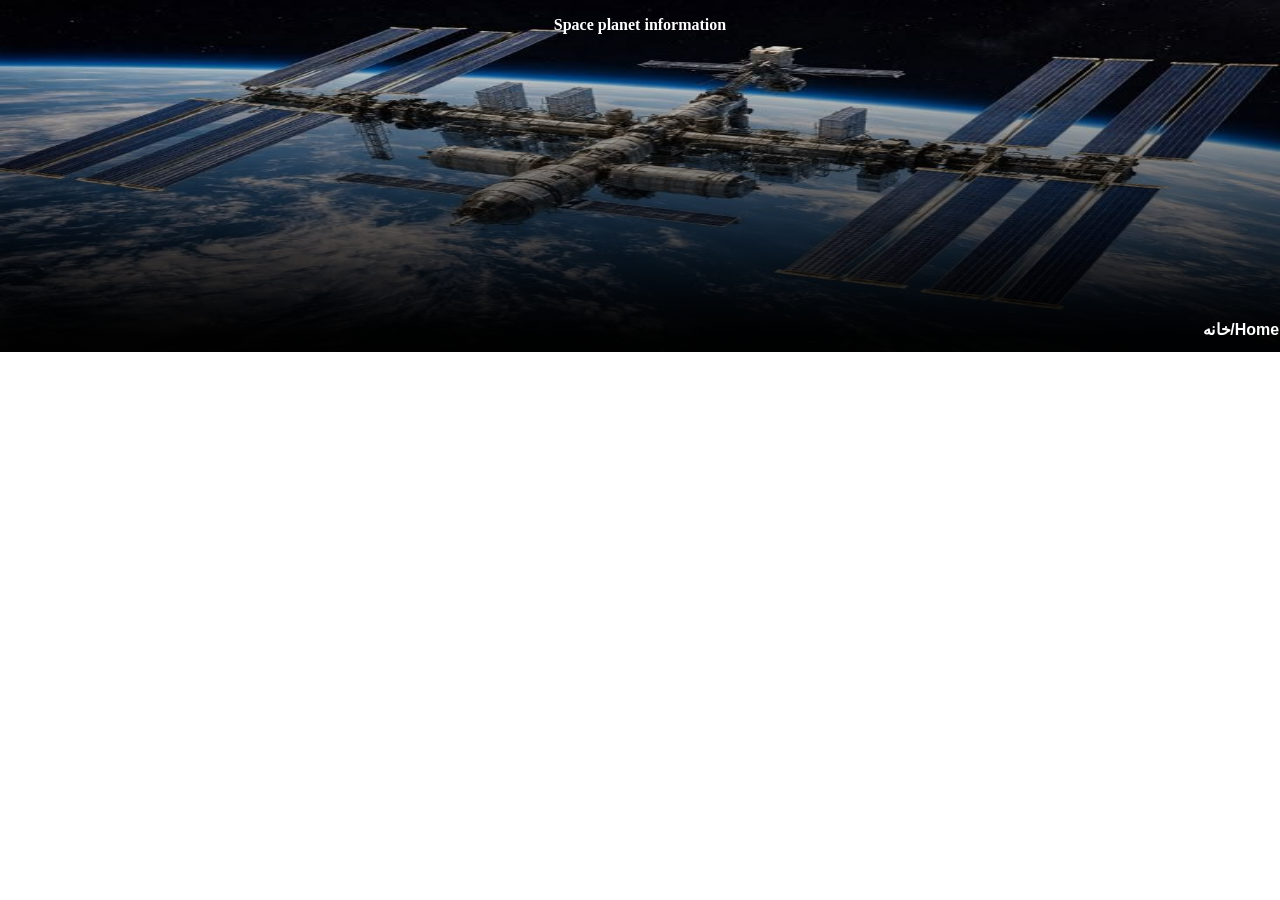
==== machine.html @ 8b6d6ceb "New page created and header created" ====
<!DOCTYPE html>
<html lang="en">
<head>
    <meta charset="UTF-8">
    <meta name="viewport" content="width=device-width, initial-scale=1.0">
    <title>Document</title>
    <link rel="stylesheet" href="machine.css">
</head>
<body>
    <div class="head">
        <img class="probe" src="space-probe.jpg" alt="">
        <div class="gradient">
            <p><b>Space planet information</b></p>
        <div class="bt">
            <a  href="index.html" target="_blank"><button class="bt1"><b>خانه/Home</b></button></a>
        </div>
        </div>
    </div>
</body>
</html>
---- machine.css ----
body {
    margin: 0;
    padding: 0;
    background-color: rgb(255, 255, 255);
}
.head {
    position: relative;
    height: 22rem; 
}
.probe {
    position: absolute;
    width: 100%; 
    height: 100%;
}
.gradient{
    position: absolute;
    top: 0;
    left: 0;
    width: 100%;
    height: 100%;
    background: linear-gradient(0deg, rgba(0, 0, 0, 0.973) 5%, transparent 100%);
    color:white;
    text-align: center;
}
.bt{
    position: absolute;
    top: 20rem;
    left: 94%;
}
.bt1{
    background: none;
    color: white;
    border: none;
    scale: 1.2;
    cursor: pointer;
    transition: 0.3s;
}
.bt1:hover{
    transition: 0.3s;
    color: rgb(0, 140, 255);
    text-decoration: underline;
}
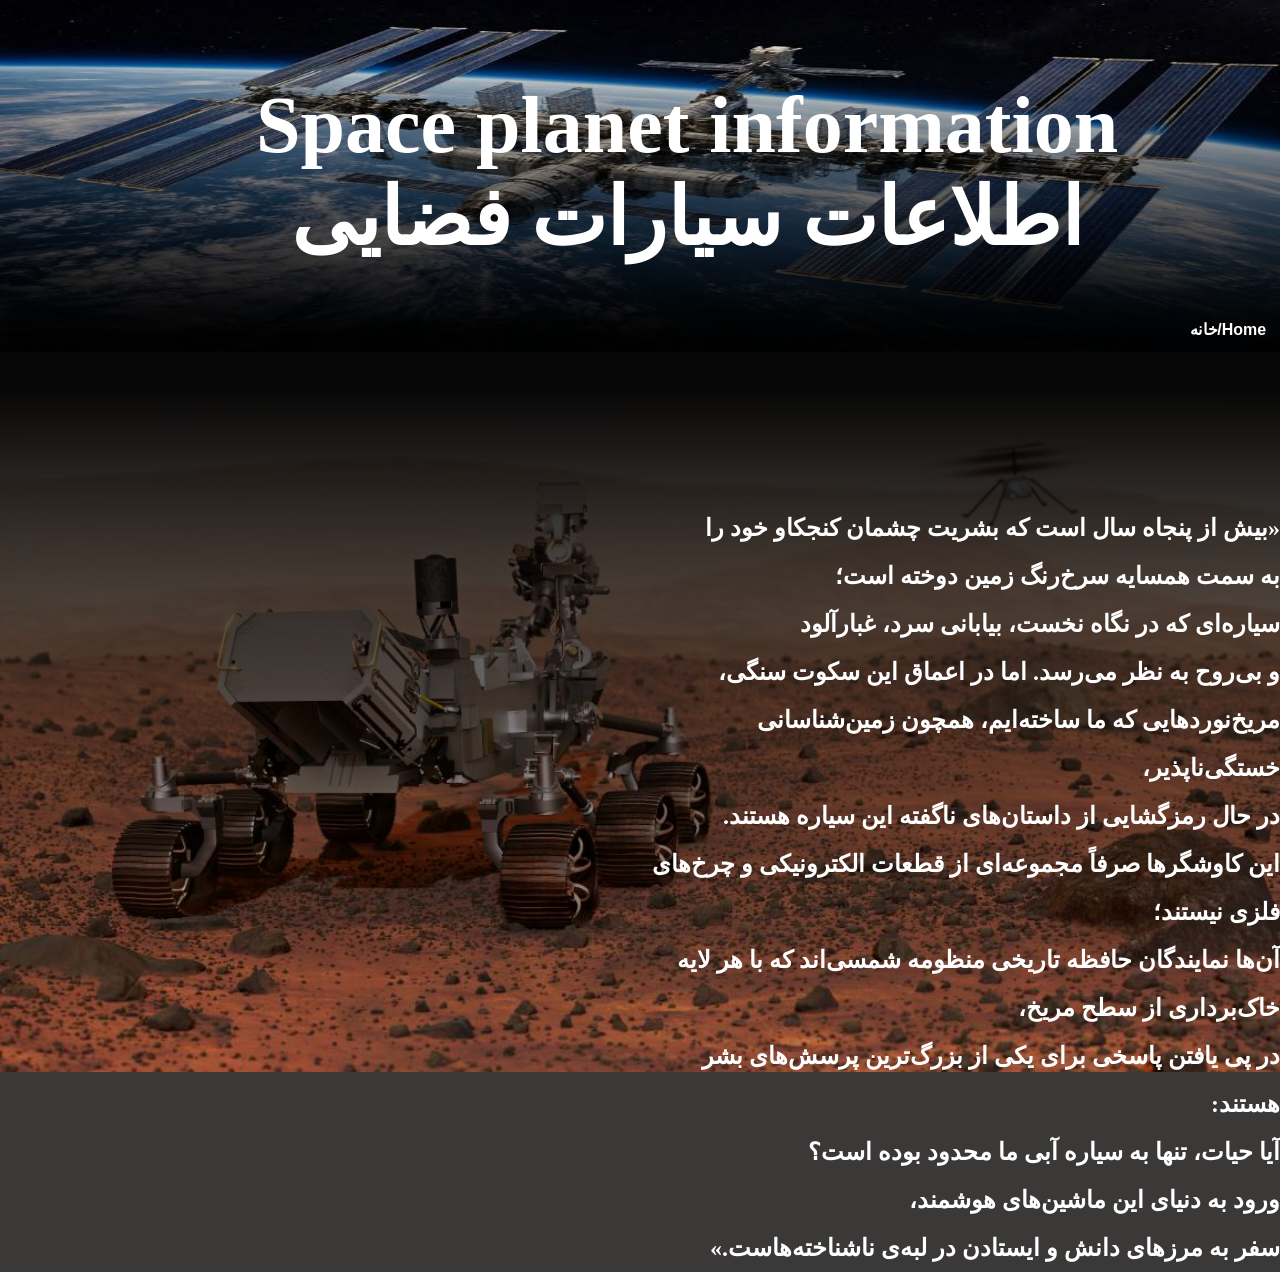
==== commit 29219991: "created mars-probe page + about it" ====
--- a/machine.html
+++ b/machine.html
@@ -10,11 +10,20 @@
     <div class="head">
         <img class="probe" src="space-probe.jpg" alt="">
         <div class="gradient">
-            <p><b>Space planet information</b></p>
+            <p class="tag"><b>Space planet information<br>اطلاعات سیارات فضایی</b></p>
         <div class="bt">
             <a  href="index.html" target="_blank"><button class="bt1"><b>خانه/Home</b></button></a>
         </div>
         </div>
     </div>
+    <div class="space">
+        <img class="mars-probe" src="mars-probe1.jpg" alt="">
+        <div class="gradient2">
+        <p class="about-probe">
+            <b>«بیش از پنجاه سال است که بشریت چشمان کنجکاو خود را<br> به سمت همسایه سرخ‌رنگ زمین دوخته است؛<br> سیاره‌ای که در نگاه نخست، بیابانی سرد، غبارآلود<br> و بی‌روح به نظر می‌رسد. اما در اعماق این سکوت سنگی،<br> مریخ‌نوردهایی که ما ساخته‌ایم، همچون زمین‌شناسانی خستگی‌ناپذیر،<br> در حال رمزگشایی از داستان‌های ناگفته این سیاره هستند. <br>این کاوشگرها صرفاً مجموعه‌ای از قطعات الکترونیکی و چرخ‌های فلزی نیستند؛<br> آن‌ها نمایندگان حافظه تاریخی منظومه شمسی‌اند که با هر لایه خاک‌برداری از سطح مریخ،<br> در پی یافتن پاسخی برای یکی از بزرگ‌ترین پرسش‌های بشر هستند:<br> آیا حیات، تنها به سیاره آبی ما محدود بوده است؟<br> ورود به دنیای این ماشین‌های هوشمند،<br> سفر به مرزهای دانش و ایستادن در لبه‌ی ناشناخته‌هاست.»</b>
+        </p>
+        </div>
+        </div>
+
 </body>
 </html>
--- a/machine.css
+++ b/machine.css
@@ -1,7 +1,7 @@
 body {
     margin: 0;
     padding: 0;
-    background-color: rgb(255, 255, 255);
+    background-color: rgb(59, 56, 56);
 }
 .head {
     position: relative;
@@ -22,10 +22,16 @@
     color:white;
     text-align: center;
 }
+.tag{
+    position: absolute;
+    left: 20%;
+    font-size: 5rem;
+    
+}
 .bt{
     position: absolute;
     top: 20rem;
-    left: 94%;
+    left: 93%;
 }
 .bt1{
     background: none;
@@ -39,4 +45,31 @@
     transition: 0.3s;
     color: rgb(0, 140, 255);
     text-decoration: underline;
+    scale: 1.3;
+}
+.space{
+    position: relative;
+}
+.mars-probe{
+    width: 100%;
+    height: 100%;
+}
+.gradient2{
+    position: absolute;
+    top: 0;
+    left: 0;
+    width: 100%;
+    height: 100%;
+    background: linear-gradient(0deg, rgba(0, 0, 0, 0.973) 5%, transparent 100%);
+    background: linear-gradient(180deg, rgba(0, 0, 0, 0.973) 5%, transparent 100%);
+    color:white;
+}
+.about-probe{
+    position: absolute;
+    left: 40rem;
+    top: 8rem;
+    color: white ;
+    direction: rtl;
+    font-size: x-large;
+    line-height: 2;
 }
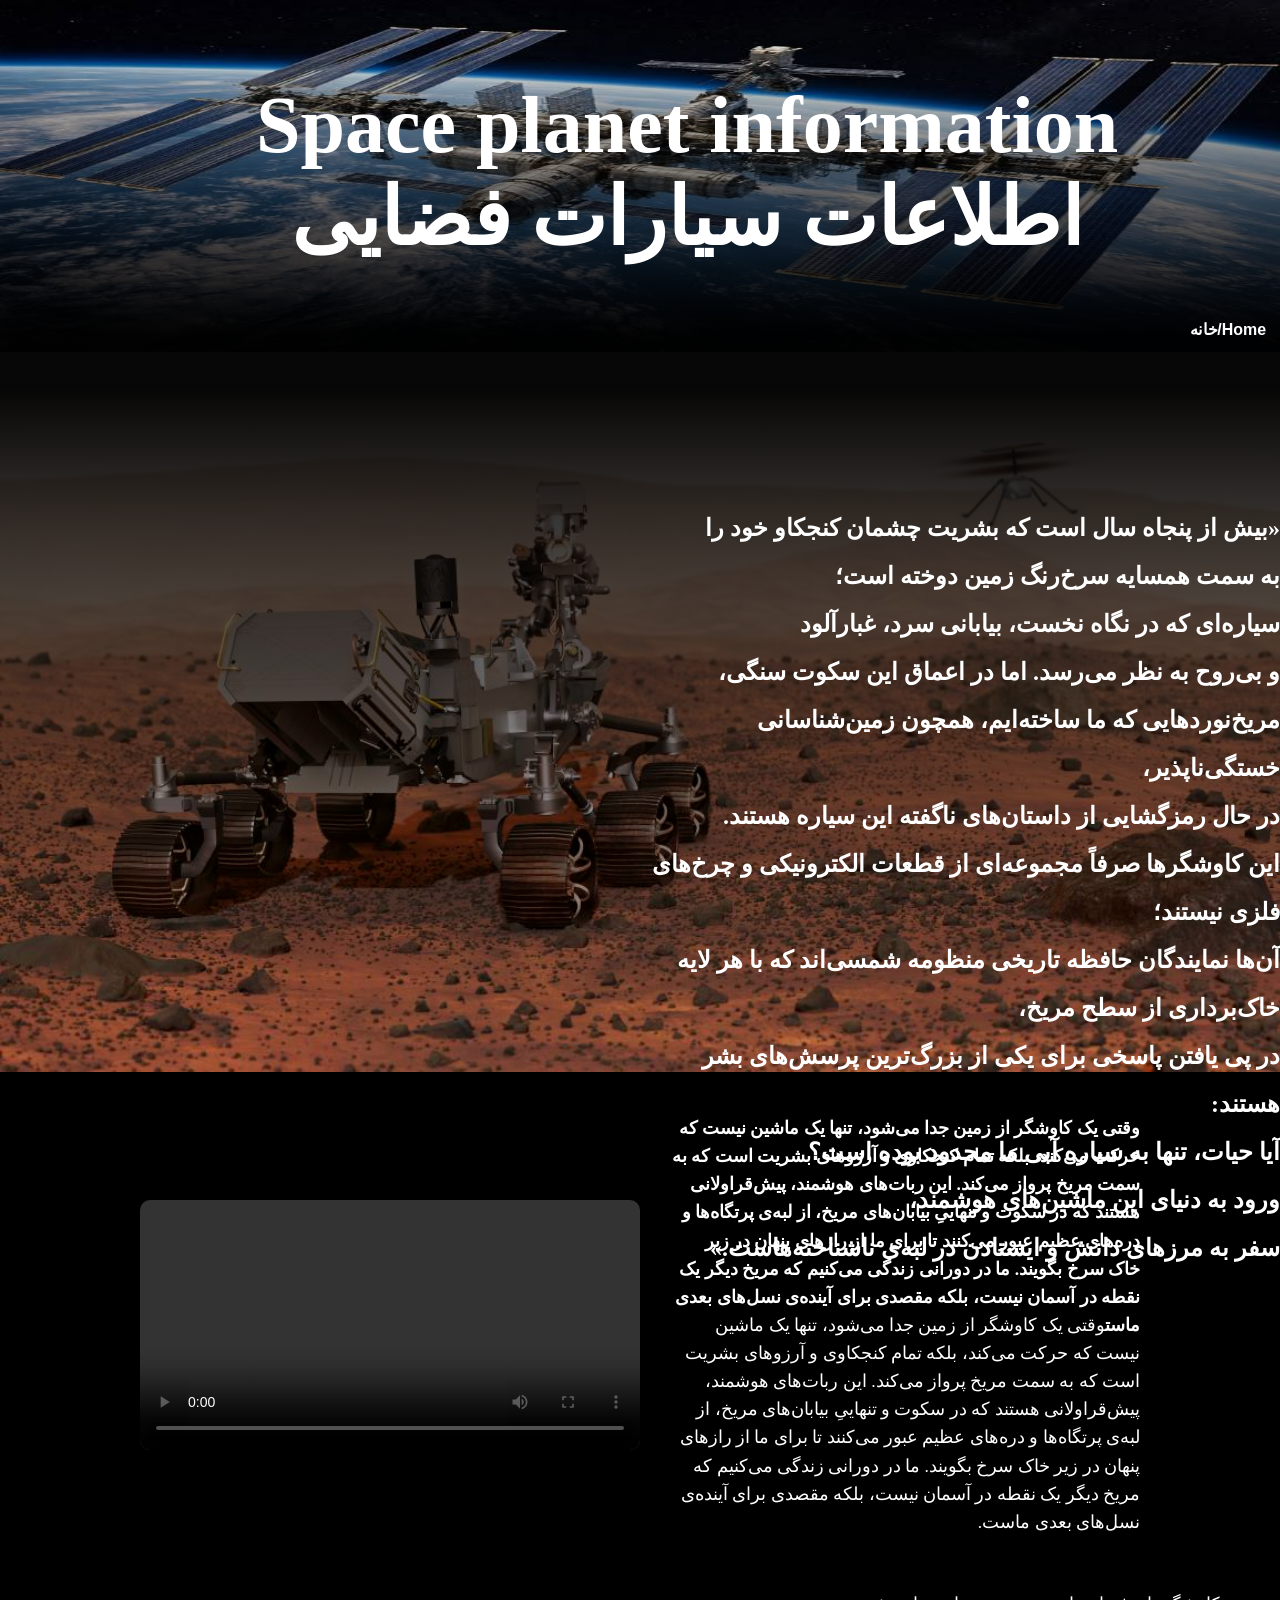
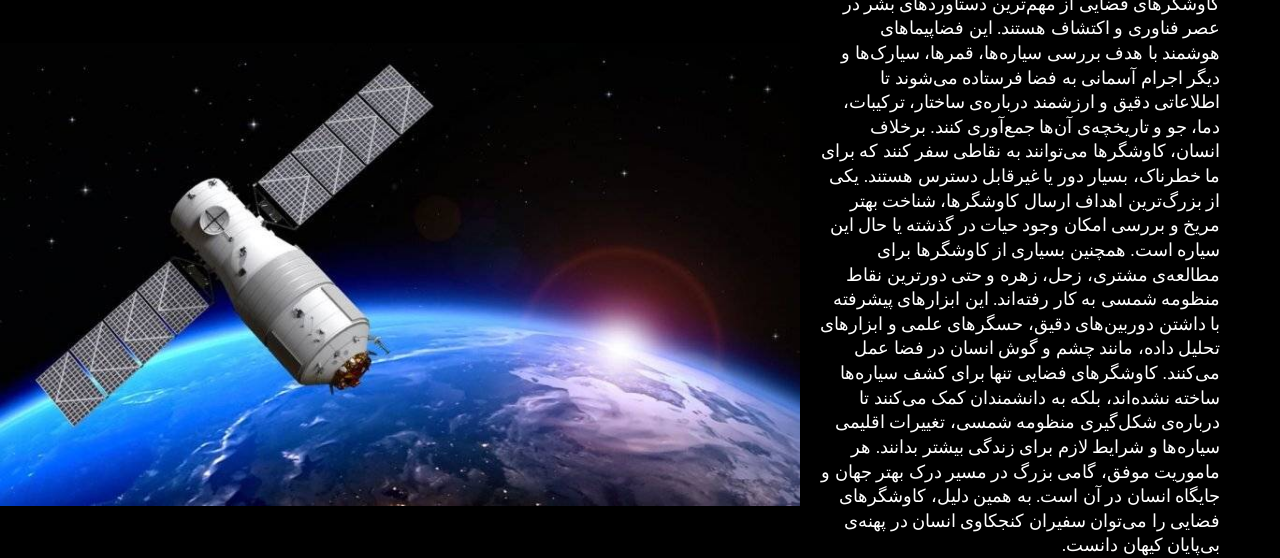
==== commit 8d5a53a3: "created space-probe + about it" ====
--- a/machine.html
+++ b/machine.html
@@ -24,6 +24,38 @@
         </p>
         </div>
         </div>
+        <div class="m">
+    <div class="about-m">
+        <div class="video-container">
+            <video src="f16bfcf6a92de50e016c1a78853c461c51525747-240p.mp4" 
+                   controls width="500">
+            </video>
+        </div>
+            <p class="a1"><b>وقتی یک کاوشگر از زمین جدا می‌شود، تنها یک ماشین نیست که حرکت می‌کند، بلکه تمام کنجکاوی
+                 و آرزوهای بشریت است که به سمت مریخ پرواز می‌کند. این ربات‌های هوشمند،
+                 پیش‌قراولانی هستند که در سکوت و تنهاییِ بیابان‌های مریخ،
+                  از لبه‌ی پرتگاه‌ها و دره‌های عظیم عبور می‌کنند تا برای ما از رازهای پنهان در زیر خاک سرخ بگویند. ما در دورانی زندگی می‌کنیم که مریخ
+                 دیگر یک نقطه در آسمان نیست، بلکه مقصدی برای آینده‌ی نسل‌های بعدی ماست</b>وقتی یک کاوشگر از زمین جدا می‌شود، تنها یک ماشین نیست که حرکت می‌کند،
+                  بلکه تمام کنجکاوی و آرزوهای بشریت است که به سمت مریخ پرواز
+                  می‌کند.
+                  این ربات‌های هوشمند، پیش‌قراولانی
+                   هستند که در سکوت و تنهاییِ بیابان‌های مریخ، از لبه‌ی پرتگاه‌ها و دره‌های عظیم
+                   عبور می‌کنند تا برای ما از رازهای پنهان در زیر خاک سرخ بگویند. ما در دورانی زندگی می‌کنیم
+                    که مریخ دیگر یک نقطه در آسمان نیست، بلکه مقصدی برای آینده‌ی نسل‌های بعدی ماست.
+                </p>
+    </div>
+</div>
+<br>
+        <div class="space-probe">
+            <img class="sp" src="space-probe2.jpg" alt="">
+            <p class="pb">کاوشگرهای فضایی از مهم‌ترین دستاوردهای بشر در عصر فناوری و اکتشاف هستند. این فضاپیماهای هوشمند با هدف بررسی سیاره‌ها، قمرها، سیارک‌ها و دیگر اجرام آسمانی به فضا فرستاده می‌شوند تا اطلاعاتی دقیق و ارزشمند درباره‌ی ساختار، ترکیبات، دما، جو و تاریخچه‌ی آن‌ها جمع‌آوری کنند. برخلاف انسان، کاوشگرها می‌توانند به نقاطی سفر کنند که برای ما خطرناک، بسیار دور یا غیرقابل دسترس هستند.
+
+یکی از بزرگ‌ترین اهداف ارسال کاوشگرها، شناخت بهتر مریخ و بررسی امکان وجود حیات در گذشته یا حال این سیاره است. همچنین بسیاری از کاوشگرها برای مطالعه‌ی مشتری، زحل، زهره و حتی دورترین نقاط منظومه شمسی به کار رفته‌اند. این ابزارهای پیشرفته با داشتن دوربین‌های دقیق، حسگرهای علمی و ابزارهای تحلیل داده، مانند چشم و گوش انسان در فضا عمل می‌کنند.
+
+کاوشگرهای فضایی تنها برای کشف سیاره‌ها ساخته نشده‌اند، بلکه به دانشمندان کمک می‌کنند تا درباره‌ی شکل‌گیری منظومه شمسی، تغییرات اقلیمی سیاره‌ها و شرایط لازم برای زندگی بیشتر بدانند. هر ماموریت موفق، گامی بزرگ در مسیر درک بهتر جهان و جایگاه انسان در آن است. به همین دلیل، کاوشگرهای فضایی را می‌توان سفیران کنجکاوی انسان در پهنه‌ی بی‌پایان کیهان دانست.</p>
+        </div>
+
+
 
 </body>
 </html>
--- a/machine.css
+++ b/machine.css
@@ -1,7 +1,7 @@
 body {
     margin: 0;
     padding: 0;
-    background-color: rgb(59, 56, 56);
+    background-color: rgb(0, 0, 0);
 }
 .head {
     position: relative;
@@ -72,4 +72,54 @@
     direction: rtl;
     font-size: x-large;
     line-height: 2;
-}+}
+.m {
+    display: flex;
+    justify-content: center; 
+    padding: 20px;
+}
+.about-m {
+    display: flex;          
+    align-items: center;    
+    gap: 30px;              
+    max-width: 1000px;       
+}
+.video-container video {
+    border-radius: 10px;     
+    display: block;
+}
+.a1 {
+    color: white;
+    font-size: 1.1rem;
+    line-height: 1.6;       
+    direction: rtl;
+}
+/* .sp{
+    position: relative;
+}
+.pb{
+    color: white;
+    font-size: 1.1rem;
+    line-height: 1.6;       
+    direction: rtl;              
+} */
+.space-probe {
+    display: flex;
+    align-items: center;
+    gap: 20px;
+}
+
+.sp {
+    width: 50rem;
+    height: auto;
+    display: block;
+}
+
+.pb {
+    color: white;
+    font-size: 1.1rem;
+    line-height: 1.4;
+    direction: rtl;
+    margin: 0;
+    max-width: 400px;
+}
